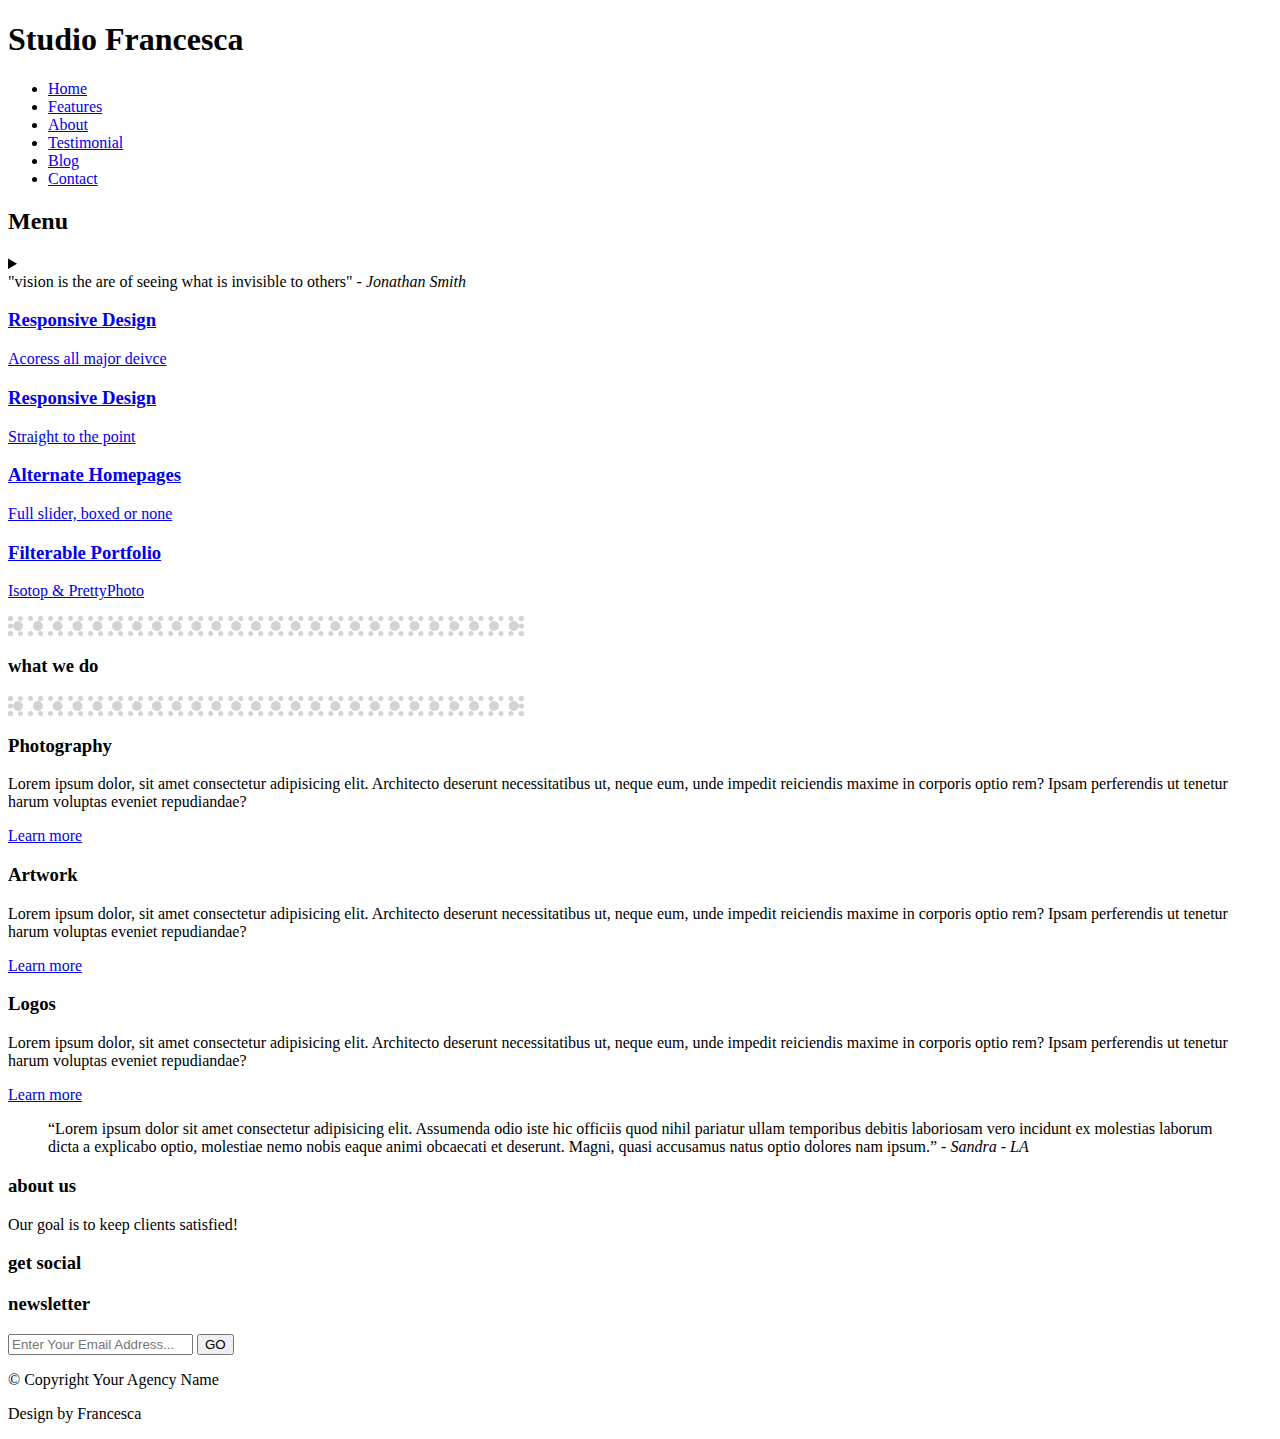
==== index2.html @ 985c3f23 "Main: footer is done" ====
<!DOCTYPE html>
<html lang="en">
<head>
    <meta charset="UTF-8">
    <meta http-equiv="X-UA-Compatible" content="IE=edge">
    <meta name="viewport" content="width=device-width, initial-scale=1.0">
    <title>Document</title>


    <!-- what does a commit hold?
    It creates a new hash that identifies new changes added to the branch that we are working with. and metadata.
    
    what does git add command do?
    Adds the folder or files to staging area.

    Describe staging area.
    "A place" where git can track the untracked files/folders.


    
    -->
</head>
<style>
.about aside {
    display: flex;
    border: 5px dotted lightgray;
    width: 40%;

}

aside > span {
    width: 100%;
    border-top: 10px dotted lightgray;
}
</style>
<body>
    <nav>
        <h1>Studio Francesca</h1>
        <ul>
            <li><a href="#">Home</a></li>
            <li><a href="#features">Features</a></li>
            <li><a href="#about">About</a></li>
            <li><a href="#testimonial">Testimonial</a></li>
            <li><a href="#blog">Blog</a></li>
            <li><a href="#contact">Contact</a></li>
        </ul>
        <aside>
            <h2>Menu</h2>
            <details>
                <summary class="fa-solid fa-bars"></summary>
                <ul>
                    <li><a href="#">Home</a></li>
                    <li><a href="#features">Features</a></li>
                    <li><a href="#about">About</a></li>
                    <li><a href="#testimonial"></a></li>
                    <li><a href="#blog">Blog</a></li>
                    <li><a href="#contact">Contact</a></li>
                </ul>
            </details>
        </aside>
    </nav>
    <header>
        <article></article>
    </header>
    <main>
        <!-- FEATURES SECTION -->
        <section class="features" id="features">
            <aside>
                "vision is the are of seeing what is invisible to others" -
                <cite>Jonathan Smith</cite>
            </aside>
            <article>
                <a href="#">
                    <i class="fa-solid fa-heart"></i>
                    <h3>Responsive Design</h3>
                    <p>Acoress all major deivce</p>
                </a>
                <a href="#">
                    <i class="fa-solid fa-user"></i>
                    <h3>Responsive Design</h3>
                    <p>Straight to the point</p>
                </a>
                <a href="#">
                    <i class="fa-solid fa-megaphone"></i>
                    <h3>Alternate Homepages</h3>
                    <p>Full slider, boxed or none</p>
                </a>
                <a href="#">
                    <i class="fa-solid fa-camera"></i>
                    <h3>Filterable Portfolio</h3>
                    <p>Isotop & PrettyPhoto</p>
                </a>
            </article>
        </section>
        <!-- FEATURES SECTION END -->
        <section class="about">
            <article>
                <aside><span></span></aside>
                <h3>what we do</h3>
                <aside><span></span></aside>
            </article>
        </section>
        <section>
            <article>
                <h3>Photography</h3>
                <p>Lorem ipsum dolor, sit amet consectetur adipisicing elit. Architecto deserunt necessitatibus ut, neque eum, unde impedit reiciendis maxime in corporis optio rem? Ipsam perferendis ut tenetur harum voluptas eveniet repudiandae?</p>
                <a href="#">Learn more</a>
            </article>
            <article>
                <h3>Artwork</h3>
                <p>Lorem ipsum dolor, sit amet consectetur adipisicing elit. Architecto deserunt necessitatibus ut, neque eum, unde impedit reiciendis maxime in corporis optio rem? Ipsam perferendis ut tenetur harum voluptas eveniet repudiandae?</p>
                <a href="#">Learn more</a>
            </article>
            <article>
                <h3>Logos</h3>
                <p>Lorem ipsum dolor, sit amet consectetur adipisicing elit. Architecto deserunt necessitatibus ut, neque eum, unde impedit reiciendis maxime in corporis optio rem? Ipsam perferendis ut tenetur harum voluptas eveniet repudiandae?</p>
                <a href="#">Learn more</a>
            </article>
        </section>
        <blockquote>
            <q>Lorem ipsum dolor sit amet consectetur adipisicing elit. Assumenda odio iste hic officiis quod nihil pariatur ullam temporibus debitis laboriosam vero incidunt ex molestias laborum dicta a explicabo optio, molestiae nemo nobis eaque animi obcaecati et deserunt. Magni, quasi accusamus natus optio dolores nam ipsum.</q>
            <cite>- Sandra - LA</cite>
        </blockquote>
    </main>
    <footer>
        <article>
            <article>
                <h3>about us</h3>
                <p>Our goal is to keep clients satisfied!</p>
            </article>
            <section>
                <h3>get social</h3>
                <aside>
                    <a href="#"><i class="fa-brands fa-facebook-f"></i></a>
                    <a href="#"><i class="fa-brands fa-twitter"></i></a>
                    <a href="#"><i class="fa-brands fa-github"></i></a>
                    <a href="#"><i class="fa-brands fa-linkedin-in"></i></a>
                    <a href="#"><i class="fa-regular fa-envelope"></i></a>
                </aside>
            </section>
            <aside>
                <h3>newsletter</h3>
                <form>
                    <input type="email" placeholder="Enter Your Email Address...">
                    <input type="submit" value="GO">
                </form>
            </aside>
        </article>
        <section>
            <p>&copy; Copyright Your Agency Name</p>
            <p>Design by <span>Francesca</span></p>
        </section>
    </footer>
</body>
</html>
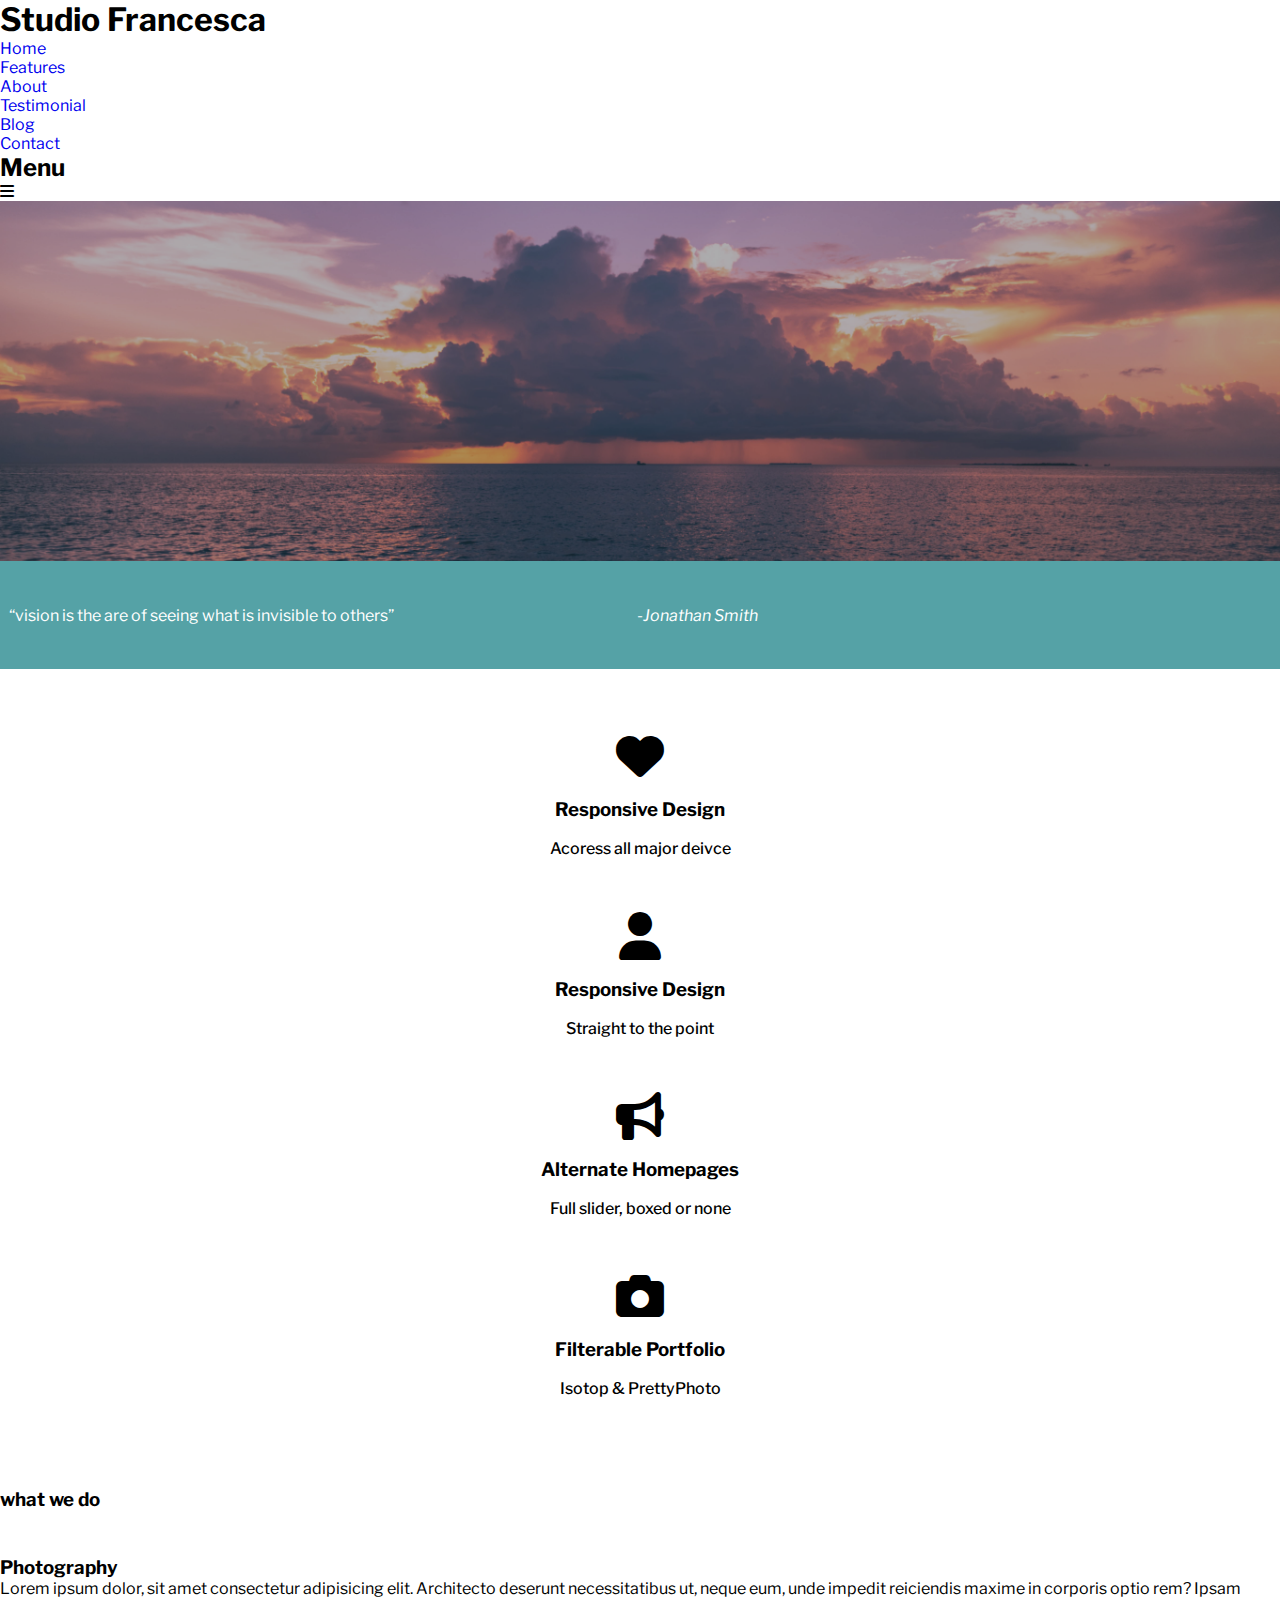
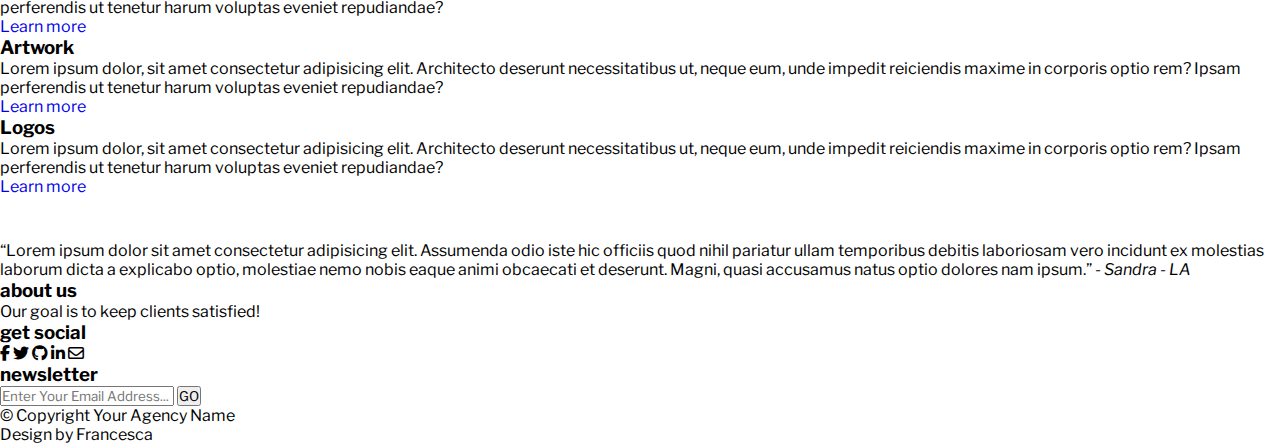
==== commit 58366e42: "moblie done" ====
--- a/index2.html
+++ b/index2.html
@@ -5,8 +5,8 @@
     <meta http-equiv="X-UA-Compatible" content="IE=edge">
     <meta name="viewport" content="width=device-width, initial-scale=1.0">
     <title>Document</title>
-
-
+    <link rel="stylesheet" href="/css/style.css">
+    <link rel="stylesheet" href="https://cdnjs.cloudflare.com/ajax/libs/font-awesome/6.2.0/css/all.min.css">
     <!-- what does a commit hold?
     It creates a new hash that identifies new changes added to the branch that we are working with. and metadata.
     
@@ -20,7 +20,7 @@
     
     -->
 </head>
-<style>
+<!-- <style>
 .about aside {
     display: flex;
     border: 5px dotted lightgray;
@@ -32,7 +32,7 @@
     width: 100%;
     border-top: 10px dotted lightgray;
 }
-</style>
+</style> -->
 <body>
     <nav>
         <h1>Studio Francesca</h1>
@@ -66,7 +66,7 @@
         <!-- FEATURES SECTION -->
         <section class="features" id="features">
             <aside>
-                "vision is the are of seeing what is invisible to others" -
+                <q>vision is the are of seeing what is invisible to others</q> -
                 <cite>Jonathan Smith</cite>
             </aside>
             <article>
@@ -81,7 +81,7 @@
                     <p>Straight to the point</p>
                 </a>
                 <a href="#">
-                    <i class="fa-solid fa-megaphone"></i>
+                    <i class="fa-solid fa-bullhorn"></i>
                     <h3>Alternate Homepages</h3>
                     <p>Full slider, boxed or none</p>
                 </a>
--- a/css/style.css
+++ b/css/style.css
@@ -0,0 +1,111 @@
+@import url('https://fonts.googleapis.com/css2?family=Libre+Franklin:wght@100;200;300;400;500;600;700;800&display=swap');
+* {
+    margin: 0;
+    padding: 0;
+    font-family: 'Libre Franklin', sans-serif;
+}
+
+:root {
+    --defaultColor : #55A2A6;
+    --defaultBlack : #151515; 
+    --lightBlack : #333333;
+    --lightblack2: #444444
+    --darkerblack: #111111;
+    --defaultGray: #CCC;
+    --darkerGray: #B2B2B2;
+}
+h1, h2, h3, i, p {
+    color: black;
+}
+html {
+    scroll-behavior: smooth;
+}
+
+body,
+main,
+footer,
+main > section,
+.features a, 
+.about > blockquote,
+.about > section > article {
+    display: flex;
+    flex-direction: column;
+}
+
+a {
+    text-decoration: none;
+}
+
+@media (min-width: 250px) {
+    header {
+        background-image: url(/img/bg.jpg);
+        background-position: center;
+        background-repeat: no-repeat;
+        background-size: cover;
+        height: 40vh;
+    }
+    
+    header > article {
+        background-color: rgba(50, 50, 50, .4);
+        height: 100%;
+        width: 100%;
+    }
+    main {
+        row-gap: 5vh;
+    }
+
+    /* FEATURES */
+
+    .features {
+        row-gap: 2vh;
+    }
+
+    .features aside {
+        background-color: #55A2A6;
+        height: 10vh;
+        display: flex;
+        justify-content: center;
+        align-items: center;
+        color: white;
+        padding: 1vh;
+    }
+    .features blockquote{
+        line-height: 1.5;
+        color: white;
+        background-color: teal;
+        padding: 4%;
+        padding-left: 20%;
+        padding-right: 20%;
+        text-align: center;
+    }
+
+    .features q,
+    .features cite {
+        width: 80%;
+    }
+
+    .features > article {
+        display: flex;
+        flex-direction: column;
+        row-gap: 6vh;
+        padding-top: 5vh;
+        padding-bottom: 5vh;
+    }
+
+    .features a {
+        align-items: center;
+        row-gap: 2vh;
+    }
+
+    .features i {
+        font-size: 48px;
+    }
+    .features p {
+        color: black;
+        font-weight: 500;
+    }
+    .features h3 {
+        width: 30%;
+        text-align: center;
+    }
+}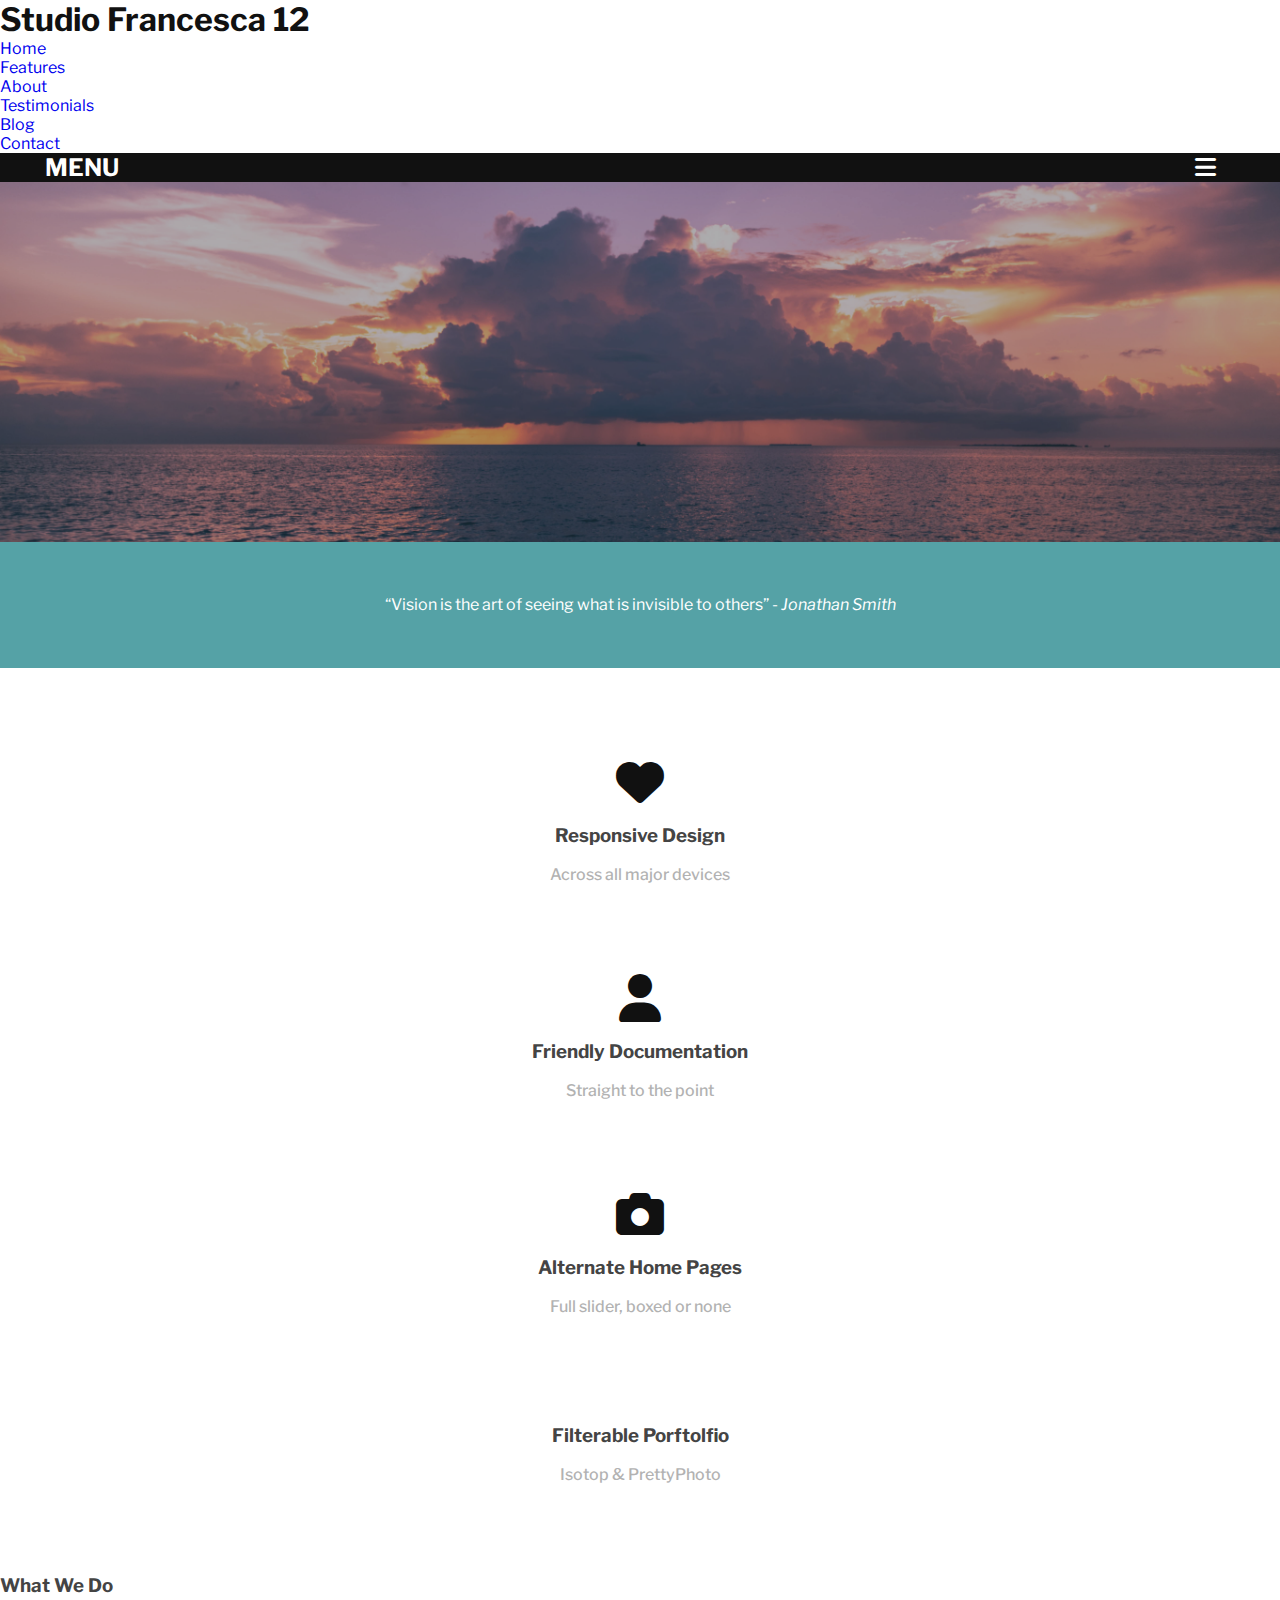
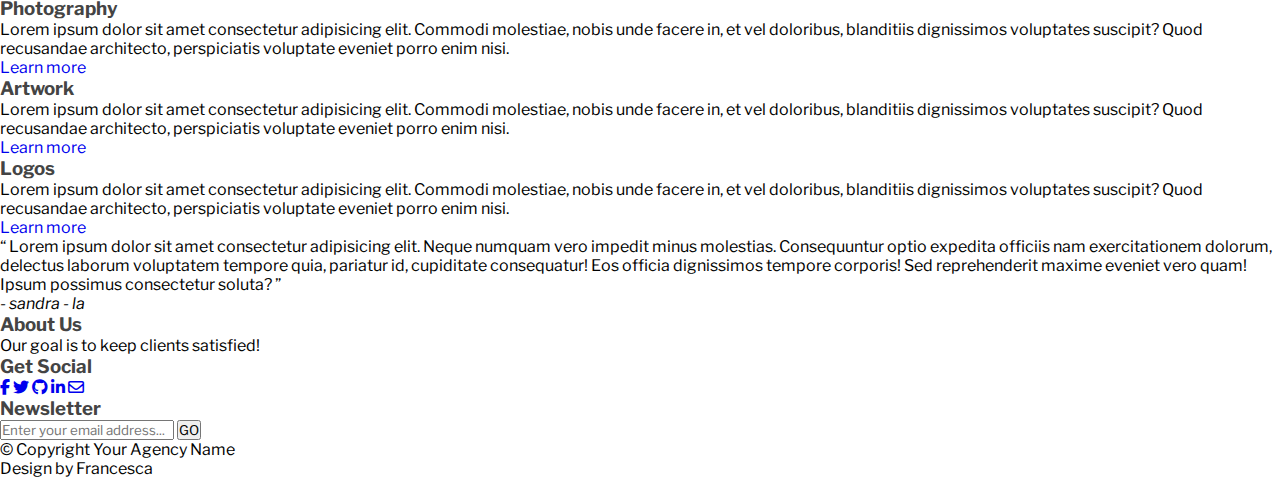
==== commit 9b822328: "Mobile: Hamburger menu is done" ====
--- a/index2.html
+++ b/index2.html
@@ -1,155 +1,182 @@
 <!DOCTYPE html>
 <html lang="en">
 <head>
-    <meta charset="UTF-8">
-    <meta http-equiv="X-UA-Compatible" content="IE=edge">
-    <meta name="viewport" content="width=device-width, initial-scale=1.0">
-    <title>Document</title>
-    <link rel="stylesheet" href="/css/style.css">
-    <link rel="stylesheet" href="https://cdnjs.cloudflare.com/ajax/libs/font-awesome/6.2.0/css/all.min.css">
-    <!-- what does a commit hold?
-    It creates a new hash that identifies new changes added to the branch that we are working with. and metadata.
-    
-    what does git add command do?
-    Adds the folder or files to staging area.
+   <meta charset="UTF-8">
+   <meta http-equiv="X-UA-Compatible" content="IE=edge">
+   <meta name="viewport" content="width=device-width, initial-scale=1.0">
+   <title>Document</title>
+   <link rel="stylesheet" href="https://cdnjs.cloudflare.com/ajax/libs/font-awesome/6.2.0/css/all.min.css">
+   <link rel="stylesheet" href="./css/style.css">
+</head>
+<body>
+   <!-- NAVIGATION MENU -->
+   <nav>
+      <h1>studio francesca 12</h1>
+      <ul>
+         <li><a href="#">Home</a></li>
+         <li><a href="#features">Features</a></li>
+         <li><a href="#about">About</a></li>
+         <li><a href="#testimonials">Testimonials</a></li>
+         <li><a href="#blog">Blog</a></li>
+         <li><a href="#contact">Contact</a></li>
+      </ul>
+      <aside>
+         <h2>menu</h2>
+         <details>
+            <summary class="fa-solid fa-bars"></summary>
+            <ul>
+               <li><a href="#">Home</a></li>
+               <li><a href="#features">Features</a></li>
+               <li><a href="#about">About</a></li>
+               <li><a href="#testimonials">Testimonials</a></li>
+               <li><a href="#blog">Blog</a></li>
+               <li><a href="#contact">Contact</a></li>
+            </ul>
+         </details>
+      </aside>
+   </nav>
+   <!-- NAVIGATION MENU END -->
+   <!-- HEADER SECTION -->
+   <header>
+      <article></article>
+   </header>
+   <!-- HEADER SECTION END -->
+   <main>
+      <!-- FEATURES SECTION -->
+      <section class="features" id="features">
+         <blockquote>
+            <q>Vision is the art of seeing what is invisible to others</q> - 
+            <cite>Jonathan Smith</cite>
+         </blockquote>
+         <!--
+            fa-brands fa-facebook-f
+            fa-brands fa-twitter
+            fa-brands fa-github
+            fa-brands fa-linkedin-in
+            fa-regular fa-envelope
+         -->
+         <article>
+            <a href="#">
+               <i class="fa-solid fa-heart"></i>
+               <h3>responsive design</h3>
+               <p>
+                  Across all major devices
+               </p>
+            </a>
+            <a href="#">
+               <i class="fa-solid fa-user"></i>
+               <h3>friendly documentation</h3>
+               <p>
+                  Straight to the point
+               </p>
+            </a>
+            <a href="#">
+               <i class="fa-solid fa-camera"></i>
+               <h3>alternate home pages</h3>
+               <p>
+                  Full slider, boxed or none
+               </p>
+            </a>
+            <a href="#">
+               <i class="fa-solid fa-megaphone"></i>
+               <h3>filterable porftolfio</h3>
+               <p>
+                  Isotop & PrettyPhoto
+               </p>
+            </a>
+         </article>
+      </section>
+      <!-- FEATURES SECTION END -->
+      <!-- ABOUT SECTION -->
+      <section class="about" id="about">
+         <article>
+            <aside><span></span></aside>
+            <h3>What we do</h3>
+            <aside><span></span></aside>
+         </article>
+         <section>
+            <article>
+               <h3>photography</h3>
+               <p>
+                  Lorem ipsum dolor sit amet consectetur adipisicing elit. Commodi molestiae, nobis unde facere in, et vel doloribus, blanditiis dignissimos voluptates suscipit? Quod recusandae architecto, perspiciatis voluptate eveniet porro enim nisi.
+               </p>
+               <a href="#">Learn more</a>
+            </article>
+            <article>
+               <h3>artwork</h3>
+               <p>
+                  Lorem ipsum dolor sit amet consectetur adipisicing elit. Commodi molestiae, nobis unde facere in, et vel doloribus, blanditiis dignissimos voluptates suscipit? Quod recusandae architecto, perspiciatis voluptate eveniet porro enim nisi.
+               </p>
+               <a href="#">Learn more</a>
+            </article>
+            <article>
+               <h3>logos</h3>
+               <p>
+                  Lorem ipsum dolor sit amet consectetur adipisicing elit. Commodi molestiae, nobis unde facere in, et vel doloribus, blanditiis dignissimos voluptates suscipit? Quod recusandae architecto, perspiciatis voluptate eveniet porro enim nisi.
+               </p>
+               <a href="#">Learn more</a>
+            </article>
+         </section>
+         <blockquote>
+            <q>
+               Lorem ipsum dolor sit amet consectetur adipisicing elit. Neque numquam vero impedit minus molestias. Consequuntur optio expedita officiis nam exercitationem dolorum, delectus laborum voluptatem tempore quia, pariatur id, cupiditate consequatur! Eos officia dignissimos tempore corporis! Sed reprehenderit maxime eveniet vero quam! Ipsum possimus consectetur soluta?
+            </q>
+            <cite> - sandra - la</cite>
+         </blockquote>
+      </section>
+      <!-- ABOUT SECTION END -->
+   </main>
+   <!-- FOOTER SECTION -->
+   <footer>
+      <article>
+         <article>
+            <h3>
+               about us
+            </h3>
+            <p>
+               Our goal is to keep clients satisfied!
+            </p>
+         </article>
+         <section>
+            <h3>get social</h3>
+            <aside>
+               <a href="#"><i class="fa-brands fa-facebook-f"></i></a>
+               <a href="#"><i class="fa-brands fa-twitter"></i></a>
+               <a href="#"><i class="fa-brands fa-github"></i></a>
+               <a href="#"><i class="fa-brands fa-linkedin-in"></i></a>
+               <a href="#"><i class="fa-regular fa-envelope"></i></a>
+            </aside>
+         </section>
+         <aside>
+            <h3>newsletter</h3>
+            <form>
+               <input type="email" placeholder="Enter your email address..." name="email">
+               <input type="submit" value="GO">
+            </form>
+         </aside>
+      </article>
+      <section>
+         <p>
+            &copy; Copyright Your Agency Name
+         </p>
+         <p>
+            Design by <span>Francesca</span>
+         </p>
+      </section>
+   </footer>
+   <!-- FOOTER SECTION END -->
+</body>
+</html>
 
-    Describe staging area.
-    "A place" where git can track the untracked files/folders.
+<!-- 
+   What does a commit hold?
+   It creates a new hash the identifies new changes added to the branch that we are working with. Every single commit also holds a message describing what was done from the previous commit the current one. In other words, the new commit provides the new included code. Every commit hash holds information about when, where, who, and what was commited.
+
+   What does git add command do?
+   Adds the folder or files to staging area.
+
+   Describe staging area.
+   "A place" where git can track the untracked files/folders or modified files/folder.
 
 
-    
-    -->
-</head>
-<!-- <style>
-.about aside {
-    display: flex;
-    border: 5px dotted lightgray;
-    width: 40%;
-
-}
-
-aside > span {
-    width: 100%;
-    border-top: 10px dotted lightgray;
-}
-</style> -->
-<body>
-    <nav>
-        <h1>Studio Francesca</h1>
-        <ul>
-            <li><a href="#">Home</a></li>
-            <li><a href="#features">Features</a></li>
-            <li><a href="#about">About</a></li>
-            <li><a href="#testimonial">Testimonial</a></li>
-            <li><a href="#blog">Blog</a></li>
-            <li><a href="#contact">Contact</a></li>
-        </ul>
-        <aside>
-            <h2>Menu</h2>
-            <details>
-                <summary class="fa-solid fa-bars"></summary>
-                <ul>
-                    <li><a href="#">Home</a></li>
-                    <li><a href="#features">Features</a></li>
-                    <li><a href="#about">About</a></li>
-                    <li><a href="#testimonial"></a></li>
-                    <li><a href="#blog">Blog</a></li>
-                    <li><a href="#contact">Contact</a></li>
-                </ul>
-            </details>
-        </aside>
-    </nav>
-    <header>
-        <article></article>
-    </header>
-    <main>
-        <!-- FEATURES SECTION -->
-        <section class="features" id="features">
-            <aside>
-                <q>vision is the are of seeing what is invisible to others</q> -
-                <cite>Jonathan Smith</cite>
-            </aside>
-            <article>
-                <a href="#">
-                    <i class="fa-solid fa-heart"></i>
-                    <h3>Responsive Design</h3>
-                    <p>Acoress all major deivce</p>
-                </a>
-                <a href="#">
-                    <i class="fa-solid fa-user"></i>
-                    <h3>Responsive Design</h3>
-                    <p>Straight to the point</p>
-                </a>
-                <a href="#">
-                    <i class="fa-solid fa-bullhorn"></i>
-                    <h3>Alternate Homepages</h3>
-                    <p>Full slider, boxed or none</p>
-                </a>
-                <a href="#">
-                    <i class="fa-solid fa-camera"></i>
-                    <h3>Filterable Portfolio</h3>
-                    <p>Isotop & PrettyPhoto</p>
-                </a>
-            </article>
-        </section>
-        <!-- FEATURES SECTION END -->
-        <section class="about">
-            <article>
-                <aside><span></span></aside>
-                <h3>what we do</h3>
-                <aside><span></span></aside>
-            </article>
-        </section>
-        <section>
-            <article>
-                <h3>Photography</h3>
-                <p>Lorem ipsum dolor, sit amet consectetur adipisicing elit. Architecto deserunt necessitatibus ut, neque eum, unde impedit reiciendis maxime in corporis optio rem? Ipsam perferendis ut tenetur harum voluptas eveniet repudiandae?</p>
-                <a href="#">Learn more</a>
-            </article>
-            <article>
-                <h3>Artwork</h3>
-                <p>Lorem ipsum dolor, sit amet consectetur adipisicing elit. Architecto deserunt necessitatibus ut, neque eum, unde impedit reiciendis maxime in corporis optio rem? Ipsam perferendis ut tenetur harum voluptas eveniet repudiandae?</p>
-                <a href="#">Learn more</a>
-            </article>
-            <article>
-                <h3>Logos</h3>
-                <p>Lorem ipsum dolor, sit amet consectetur adipisicing elit. Architecto deserunt necessitatibus ut, neque eum, unde impedit reiciendis maxime in corporis optio rem? Ipsam perferendis ut tenetur harum voluptas eveniet repudiandae?</p>
-                <a href="#">Learn more</a>
-            </article>
-        </section>
-        <blockquote>
-            <q>Lorem ipsum dolor sit amet consectetur adipisicing elit. Assumenda odio iste hic officiis quod nihil pariatur ullam temporibus debitis laboriosam vero incidunt ex molestias laborum dicta a explicabo optio, molestiae nemo nobis eaque animi obcaecati et deserunt. Magni, quasi accusamus natus optio dolores nam ipsum.</q>
-            <cite>- Sandra - LA</cite>
-        </blockquote>
-    </main>
-    <footer>
-        <article>
-            <article>
-                <h3>about us</h3>
-                <p>Our goal is to keep clients satisfied!</p>
-            </article>
-            <section>
-                <h3>get social</h3>
-                <aside>
-                    <a href="#"><i class="fa-brands fa-facebook-f"></i></a>
-                    <a href="#"><i class="fa-brands fa-twitter"></i></a>
-                    <a href="#"><i class="fa-brands fa-github"></i></a>
-                    <a href="#"><i class="fa-brands fa-linkedin-in"></i></a>
-                    <a href="#"><i class="fa-regular fa-envelope"></i></a>
-                </aside>
-            </section>
-            <aside>
-                <h3>newsletter</h3>
-                <form>
-                    <input type="email" placeholder="Enter Your Email Address...">
-                    <input type="submit" value="GO">
-                </form>
-            </aside>
-        </article>
-        <section>
-            <p>&copy; Copyright Your Agency Name</p>
-            <p>Design by <span>Francesca</span></p>
-        </section>
-    </footer>
-</body>
-</html>+ -->--- a/css/style.css
+++ b/css/style.css
@@ -1,111 +1,162 @@
-@import url('https://fonts.googleapis.com/css2?family=Libre+Franklin:wght@100;200;300;400;500;600;700;800&display=swap');
+@import url('https://fonts.googleapis.com/css2?family=Libre+Franklin:wght@100;200;300;400;500;600;700;800&display=swap&#39;');
 * {
-    margin: 0;
-    padding: 0;
-    font-family: 'Libre Franklin', sans-serif;
+   margin: 0;
+   padding: 0;
+   font-family: 'Libre Franklin', sans-serif;
 }
 
 :root {
-    --defaultColor : #55A2A6;
-    --defaultBlack : #151515; 
-    --lightBlack : #333333;
-    --lightblack2: #444444
-    --darkerblack: #111111;
-    --defaultGray: #CCC;
-    --darkerGray: #B2B2B2;
+   --defaultColor : #55A2A6;
+   --defaultBlack : #151515;
+   --lightBlack   : #333333;
+   --darkerBlack  : #111111;
+   --lightBlack2  : #444444;
+   --defaultGray  : #CCC;
+   --darkerGray   : #B2B2B2;
 }
-h1, h2, h3, i, p {
-    color: black;
-}
+
 html {
-    scroll-behavior: smooth;
+   scroll-behavior: smooth;
 }
 
 body,
+nav,
 main,
 footer,
 main > section,
-.features a, 
+.features a,
 .about > blockquote,
 .about > section > article {
-    display: flex;
-    flex-direction: column;
+   display: flex;
+   flex-direction: column;
+}
+
+h1 {
+   color: var(--darkerBlack);
+}
+
+h1, h3 {
+   text-transform: capitalize;
+}
+
+h2 {
+   color: white;
+   text-transform: uppercase;
+}
+
+h3 {
+   color: var(--lightBlack2);
 }
 
 a {
-    text-decoration: none;
+   text-decoration: none;
 }
 
 @media (min-width: 250px) {
-    header {
-        background-image: url(/img/bg.jpg);
-        background-position: center;
-        background-repeat: no-repeat;
-        background-size: cover;
-        height: 40vh;
+
+    nav aside{
+        display: flex;
+        justify-content: space-between;
+        background-color: #111111;
+        color: white;
+        align-items: center;
     }
-    
-    header > article {
-        background-color: rgba(50, 50, 50, .4);
-        height: 100%;
+
+    nav h2 {
+        padding-left: 5vh;
+    }
+
+    details {
+        position: absolute;
+        width: 95%;
+        padding-right: 5%;
+        text-align: right;
+    }
+    details ul {
+        display: flex;
+        flex-direction: column;
+        position: absolute;
+        width: 100%;
+        background-color: #111111;
+    }
+
+    details li {
+        display: flex;
+    }
+
+    details a {
+        color: white;
+        padding: 3%;
         width: 100%;
     }
-    main {
-        row-gap: 5vh;
+
+    summary {
+        font-size: 24px;
     }
+   header {
+      background-image: url("/img/bg.jpg");
+      background-position: center;
+      background-repeat: no-repeat;
+      background-size: cover;
+      height: 40vh;
+   }
 
-    /* FEATURES */
+   header > article {
+      background-color: rgba(50,50,50,.4);
+      height: 100%;
+      width: 100%;
+   }
 
-    .features {
-        row-gap: 2vh;
-    }
+   main {
+      row-gap: 5vh;
+   }
 
-    .features aside {
-        background-color: #55A2A6;
-        height: 10vh;
-        display: flex;
-        justify-content: center;
-        align-items: center;
-        color: white;
-        padding: 1vh;
-    }
-    .features blockquote{
-        line-height: 1.5;
-        color: white;
-        background-color: teal;
-        padding: 4%;
-        padding-left: 20%;
-        padding-right: 20%;
-        text-align: center;
-    }
+   /* FEATURES SECTION */
+   .features {
+      row-gap: 5vh;
+   }
 
-    .features q,
-    .features cite {
-        width: 80%;
-    }
+   .features blockquote{
+      line-height: 1.5;
+      color: white;
+      background-color: var(--defaultColor);
+      padding: 4%;
+      padding-left: 20%;
+      padding-right: 20%;
+      text-align: center;
+   }
 
-    .features > article {
-        display: flex;
-        flex-direction: column;
-        row-gap: 6vh;
-        padding-top: 5vh;
-        padding-bottom: 5vh;
-    }
+   .features q,
+   .features cite {
+      width: 80%;
+   }
 
-    .features a {
-        align-items: center;
-        row-gap: 2vh;
-    }
+   .features > article {
+      display: flex;
+      flex-direction: column;
+      row-gap: 10vh;
+      padding-top: 5vh;
+      padding-bottom: 5vh;
+   }
 
-    .features i {
-        font-size: 48px;
-    }
-    .features p {
-        color: black;
-        font-weight: 500;
-    }
-    .features h3 {
-        width: 30%;
-        text-align: center;
-    }
+   .features a {
+      color: var(--darkerBlack);
+      align-items: center;
+      row-gap: 2vh;
+   }
+
+   .features i {
+      font-size: 48px;
+   }
+
+   .features h3 {
+      width: 40%;
+      text-align: center;
+   }
+
+   .features p {
+      color: var(--darkerGray);
+      font-weight: 500;
+   }
+   /* FEATURES SECTION END */
 }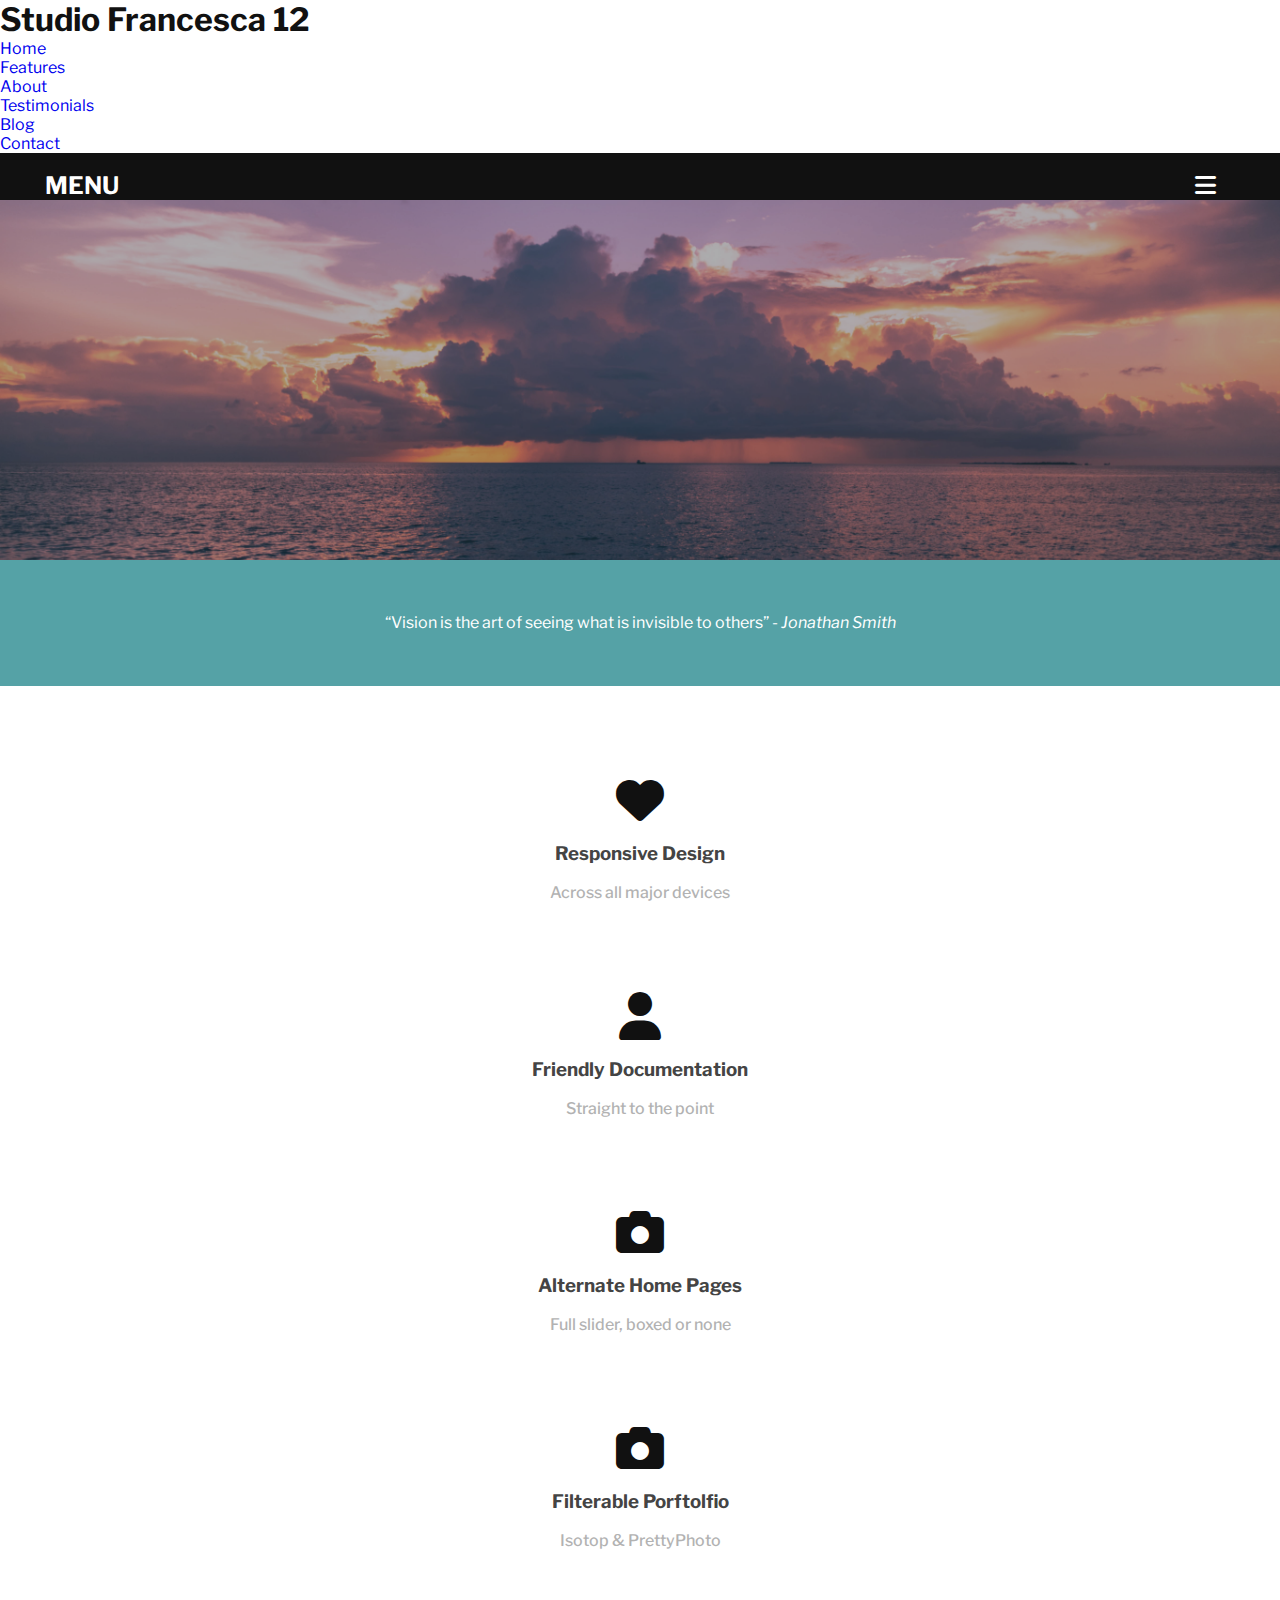
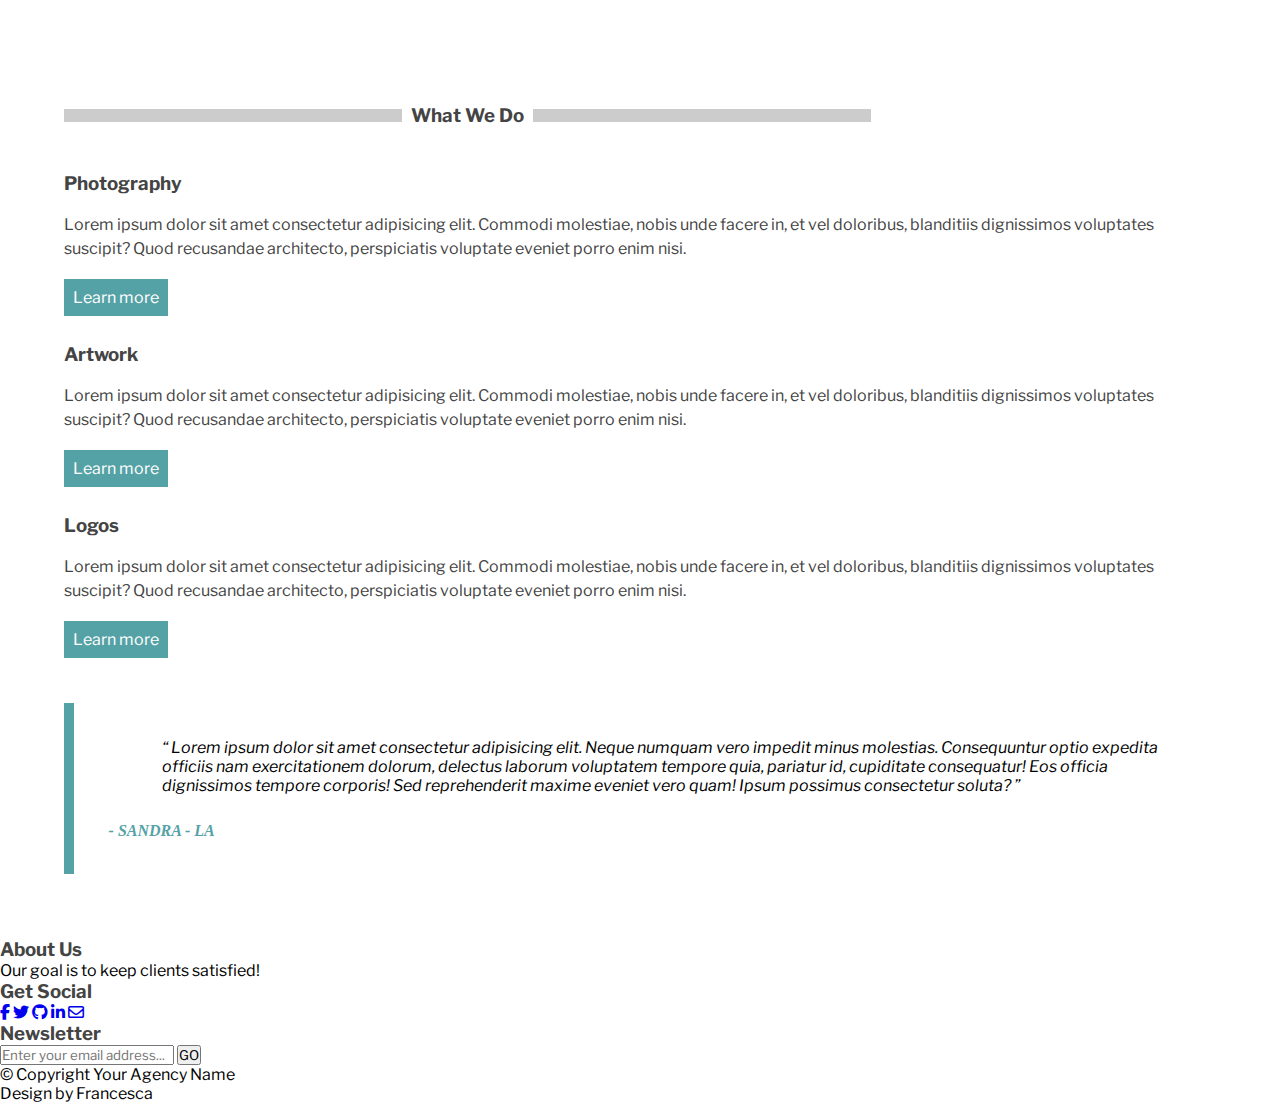
==== commit 645ecd28: "Footer done" ====
--- a/index2.html
+++ b/index2.html
@@ -78,7 +78,7 @@
                </p>
             </a>
             <a href="#">
-               <i class="fa-solid fa-megaphone"></i>
+               <i class="fa-solid fa-camera"></i>
                <h3>filterable porftolfio</h3>
                <p>
                   Isotop & PrettyPhoto
--- a/css/style.css
+++ b/css/style.css
@@ -60,6 +60,8 @@
         background-color: #111111;
         color: white;
         align-items: center;
+        padding-top: 2vh;
+        padding-right: 2vh;
     }
 
     nav h2 {
@@ -82,6 +84,7 @@
 
     details li {
         display: flex;
+        padding-right: 3vh;
     }
 
     details a {
@@ -159,4 +162,64 @@
       font-weight: 500;
    }
    /* FEATURES SECTION END */
+
+   .about {
+      padding: 5%;
+      row-gap: 5vh;
+   }
+
+   .about > article {
+      display: flex;
+      column-gap: 1vh;
+      align-items: center;
+   }
+
+
+   .about aside {
+      display: flex;
+      width: 29%;
+      border: 2px solid var(--defaultGray);
+      height: 1vh;
+      background-color: var(--defaultGray);
+   }
+
+   .about section {
+      display: flex;
+      flex-direction: column;
+      row-gap: 3vh;
+   }
+
+   .about section article {
+      row-gap:2vh;
+   }
+   
+   .about p {
+      color:var(--lightBlack2);
+      line-height: 1.5;
+   }
+
+   .about a {
+      color: white;
+      padding: 1vh;
+      width: fit-content;
+       background-color: #55A2A6;
+   }
+
+   .about blockquote {
+      border-left: 10px solid var(--defaultColor);
+      padding: 3%;
+      row-gap: 3vh;
+   }
+
+   .about q {
+      padding-left: 5%;
+      font-style: italic;
+   }
+
+   .about cite {
+      color: var(--defaultColor);
+      text-transform: uppercase;
+      font-weight: 600;
+      font-family: serif;
+   }
 }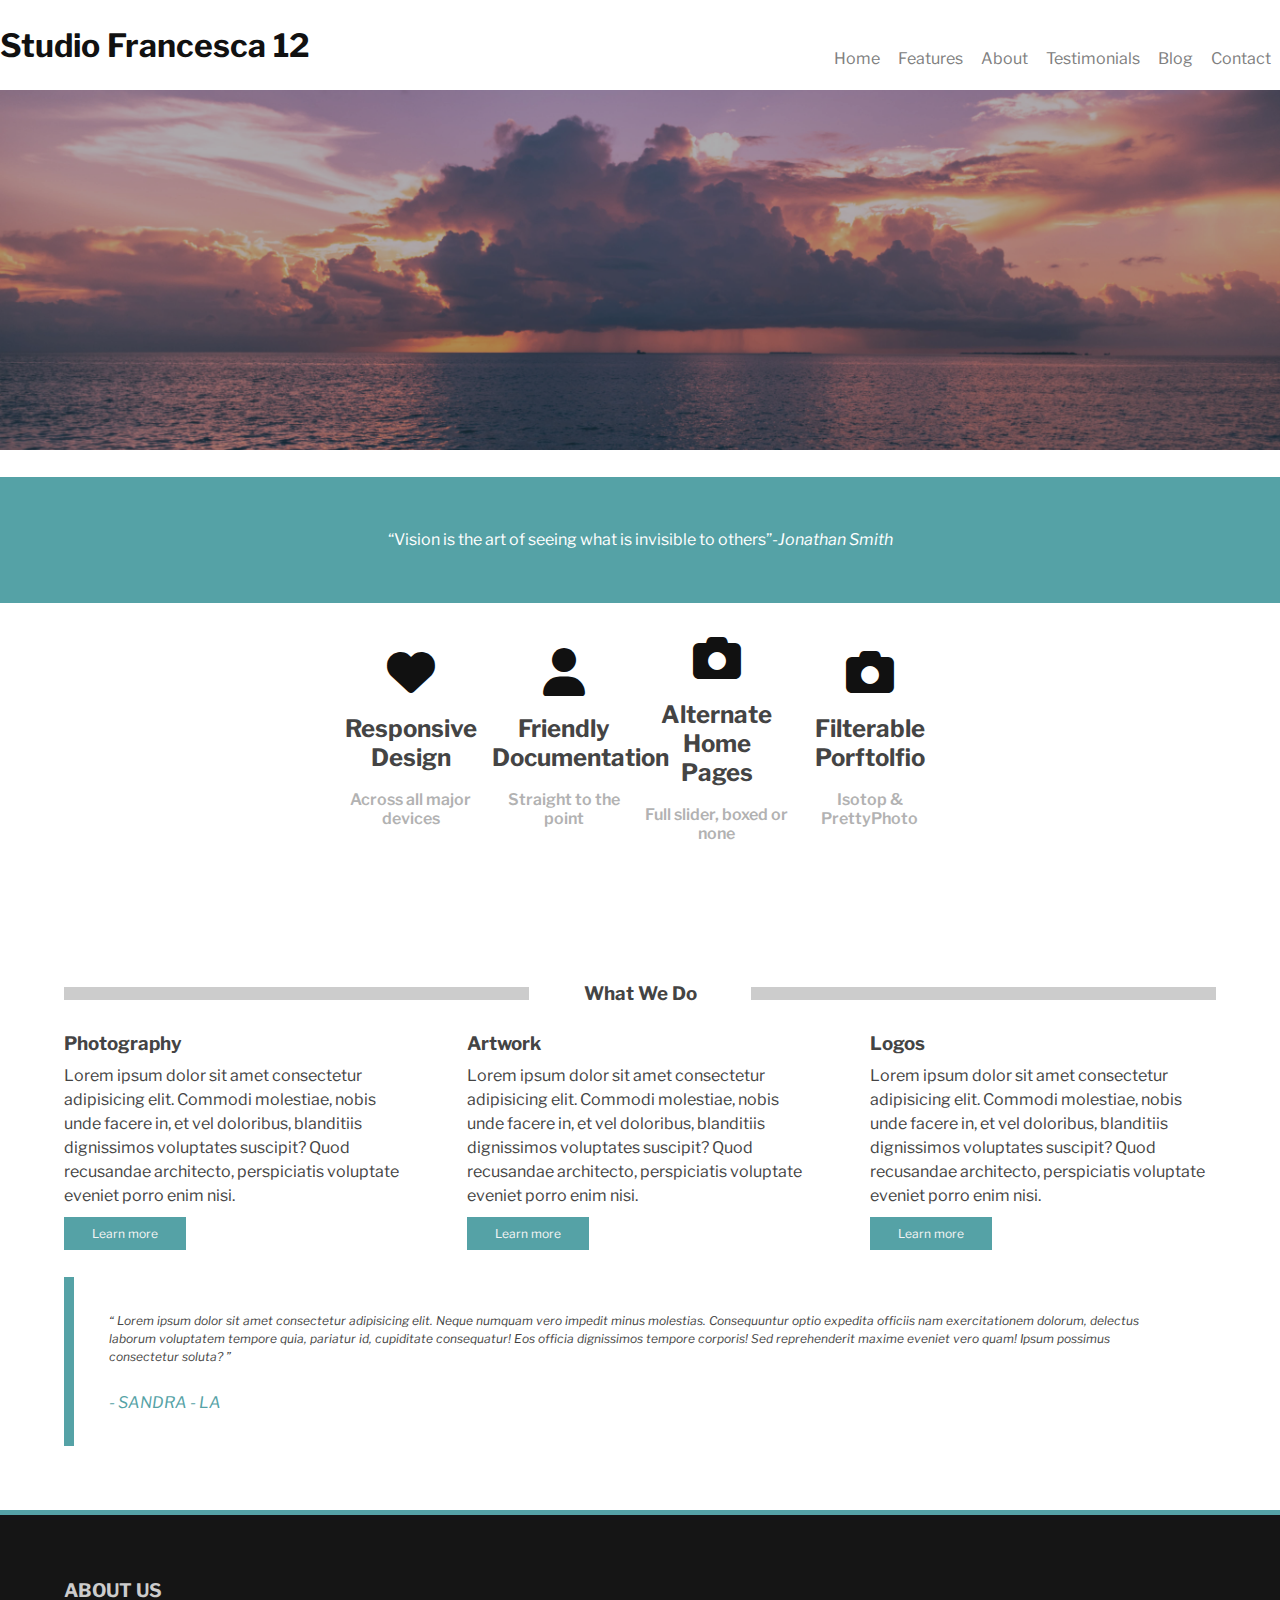
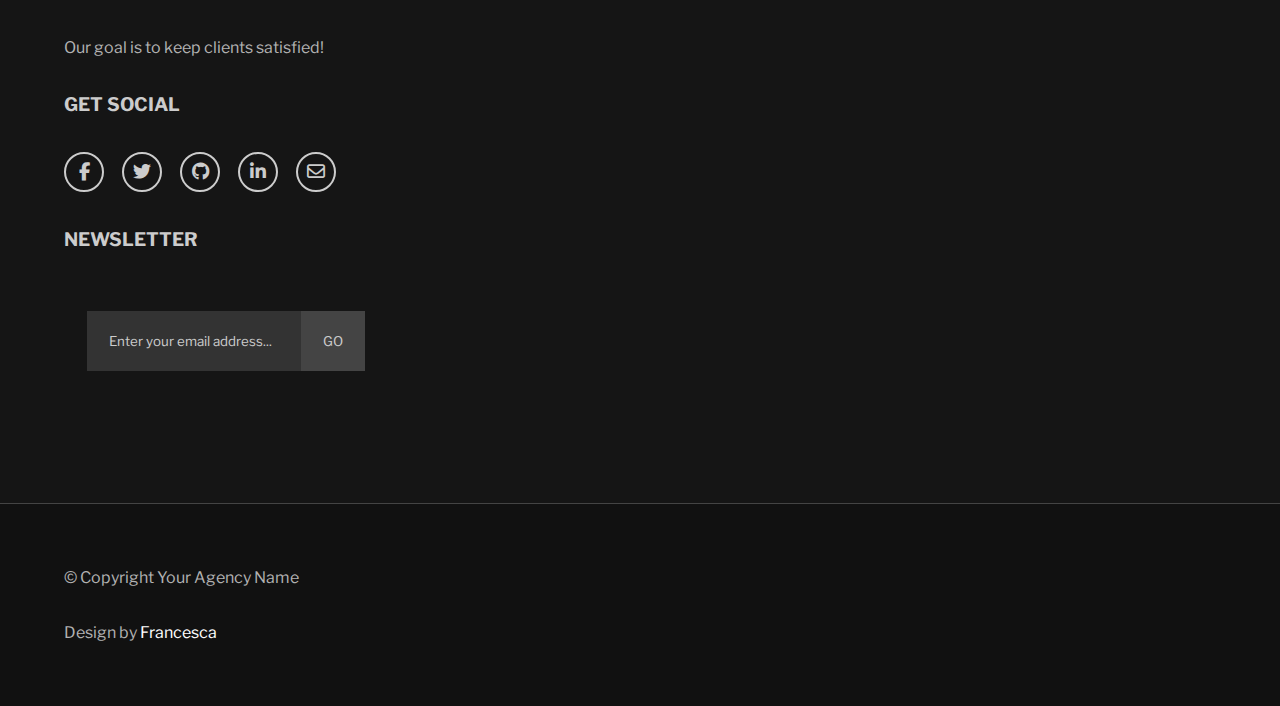
==== commit 299f06aa: "about done" ====
--- a/index2.html
+++ b/index2.html
@@ -48,13 +48,7 @@
             <q>Vision is the art of seeing what is invisible to others</q> - 
             <cite>Jonathan Smith</cite>
          </blockquote>
-         <!--
-            fa-brands fa-facebook-f
-            fa-brands fa-twitter
-            fa-brands fa-github
-            fa-brands fa-linkedin-in
-            fa-regular fa-envelope
-         -->
+         
          <article>
             <a href="#">
                <i class="fa-solid fa-heart"></i>
--- a/css/style.css
+++ b/css/style.css
@@ -54,48 +54,56 @@
 
 @media (min-width: 250px) {
 
-    nav aside{
-        display: flex;
-        justify-content: space-between;
-        background-color: #111111;
-        color: white;
-        align-items: center;
-        padding-top: 2vh;
-        padding-right: 2vh;
-    }
-
-    nav h2 {
-        padding-left: 5vh;
-    }
-
-    details {
-        position: absolute;
-        width: 95%;
-        padding-right: 5%;
-        text-align: right;
-    }
-    details ul {
-        display: flex;
-        flex-direction: column;
-        position: absolute;
-        width: 100%;
-        background-color: #111111;
-    }
-
-    details li {
-        display: flex;
-        padding-right: 3vh;
-    }
-
-    details a {
-        color: white;
-        padding: 3%;
-        width: 100%;
-    }
-
-    summary {
-        font-size: 24px;
-    }
+   /* NAVIGATION */
+   nav > ul {
+      display: none;
+   }
+
+   nav aside {
+      display: flex;
+      justify-content: space-between;
+      background-color: var(--darkerBlack);
+      color: white;
+      align-items: center;
+      padding-top: 2vh;
+      padding-bottom: 2vh;
+   }
+
+   nav h2 {
+      padding-left: 5vh;
+   }
+
+   details {
+      position: absolute;
+      padding-right: 5%;
+      width: 95%;
+      text-align: right;
+   }
+
+   details ul {
+      width: 100%;
+      display: flex;
+      flex-direction: column;
+      position: absolute;
+      background-color: var(--darkerBlack);
+   }
+
+   details li {
+      display: flex;
+      padding-right: 3%;
+   }
+
+   details a {
+      color: white;
+      padding: 3%;
+      width: 100%;
+   }
+
+   summary {
+      font-size: 24px;
+   }
+   /* NAVIGATION END */
+
    header {
       background-image: url("/img/bg.jpg");
       background-position: center;
@@ -113,6 +121,83 @@
    main {
       row-gap: 5vh;
    }
+
+   /* FOOTER */
+   footer {
+      border-top: 5px solid var(--defaultColor);
+      background-color: var(--defaultBlack);
+      row-gap: 5vh;
+   }
+
+   footer > article,
+   footer aside,
+   footer section,
+   footer > article > article {
+      display: flex;
+      flex-direction: column;
+      row-gap: 4vh;
+   }
+
+   footer > section,
+   footer > article {
+      padding: 5%;
+   }
+
+   footer section > aside {
+      flex-direction: row;
+      column-gap: 2vh;
+   }
+
+   aside > form {
+      padding: 2%;
+      display: flex;
+   }
+
+   input {
+      padding: 2%;
+      border: none;
+      background-color: var(--lightBlack2);
+   }
+
+   [type="email"] {
+      background-color: var(--lightBlack);
+   }
+
+   input,
+   input::placeholder {
+      color: var(--defaultGray);
+   }
+
+   footer > section {
+      border-top: 1px solid var(--lightBlack2);
+      background-color: var(--darkerBlack);
+   }
+
+   footer span {
+      color: white;
+   }
+
+   footer a {
+      border: 2px solid var(--defaultGray);
+      border-radius: 50%;
+      font-size: 18px;
+      color: var(--defaultGray);
+      height: 4vh;
+      width: 4vh;
+      display: flex;
+      justify-content: center;
+      align-items: center;
+   }
+
+   footer h3 {
+      text-transform: uppercase;
+      color: var(--defaultGray);
+   }
+
+   footer p {
+      color: var(--darkerGray);
+   }
+   /* FOOTER END */
 
    /* FEATURES SECTION */
    .features {
@@ -163,6 +248,7 @@
    }
    /* FEATURES SECTION END */
 
+   /* ABOUT */
    .about {
       padding: 5%;
       row-gap: 5vh;
@@ -174,10 +260,9 @@
       align-items: center;
    }
 
-
    .about aside {
       display: flex;
-      width: 29%;
+      width: 30%;
       border: 2px solid var(--defaultGray);
       height: 1vh;
       background-color: var(--defaultGray);
@@ -190,19 +275,21 @@
    }
 
    .about section article {
-      row-gap:2vh;
-   }
-   
+      row-gap: 3vh;
+   }
+
    .about p {
-      color:var(--lightBlack2);
       line-height: 1.5;
+      color: var(--lightBlack2);
+      font-size: 12px;
    }
 
    .about a {
-      color: white;
-      padding: 1vh;
-      width: fit-content;
-       background-color: #55A2A6;
+      width: 30%;
+      background-color: var(--defaultColor);
+      text-align: center;
+      color: whitesmoke;
+      padding: 1%;
    }
 
    .about blockquote {
@@ -213,13 +300,132 @@
 
    .about q {
       padding-left: 5%;
+      line-height: 1.5;
       font-style: italic;
+      font-size: 12px;
+      color: var(--lightBlack2);
    }
 
    .about cite {
       color: var(--defaultColor);
       text-transform: uppercase;
+      padding-left: 5%;
+   }
+   /* ABOUT END */
+}
+
+@media (min-width: 700px){
+
+   main {
+      width: 100%;
+   }
+
+   body{
+      width: 100%;
+   }
+   nav aside {
+      display: none;
+   }
+
+   nav {
+      display: flex;
+      flex-direction: row;
+      justify-content: space-between;
+      height: 10vh;
+      align-items: center;
+   }
+
+   nav ul {
+      padding-top: 3vh;
+      display: flex;
+      background-color: white;
+   }
+   
+   nav li {
+      list-style-type: none;
+   }
+   
+   nav a {
+      padding: 1vh;
+      text-decoration: none;
+      color:gray;
+   }
+   
+   .features {
+      padding-top: 3vh;
+      width: 100%;
+      row-gap: 0;
+   }
+   .features > blockquote {
+      padding-left: 0;
+      padding-right: 0;
+      display: flex;
+      justify-content: center;
+   }
+   .features q   {
+      width: unset;
+   }
+   .features cite {
+      width: unset;
+   }
+   .features article {
+      flex-direction: row;
+      flex-wrap: wrap;
+      justify-content: center;
+      column-gap: 1vh;
+   }
+   
+   .features a {
+      width: 16vh;
+      height: 20vh;
+      display: flex;
+      justify-content: center;
+      align-items: center;
+      text-align: center;
+   }
+   .features h3 {
+      font-size: 24px;
+      width: 100%;
+   }
+
+   .features p{
+      font-size: 16px;
       font-weight: 600;
-      font-family: serif;
-   }
-}+   }
+   .about {
+      row-gap: 3vh;
+   }
+   .about article {
+      justify-content: space-between;
+      width: 100%;
+   }
+
+   .about article aside {
+      width: 40%;
+   }
+
+   .about > section > article {
+      width: 30%;
+      row-gap: 1vh;
+   }
+
+   .about > section {
+      flex-direction: row;
+      justify-content: space-between;
+   }
+   .about p {
+      
+      font-size: 16px;
+   }
+
+   .about a {
+      width: 30%;
+      font-size: 12px;
+      padding: 1vh;
+   }
+
+   .about q,
+   .about cite {
+      padding-left: 0;
+   }
+}
